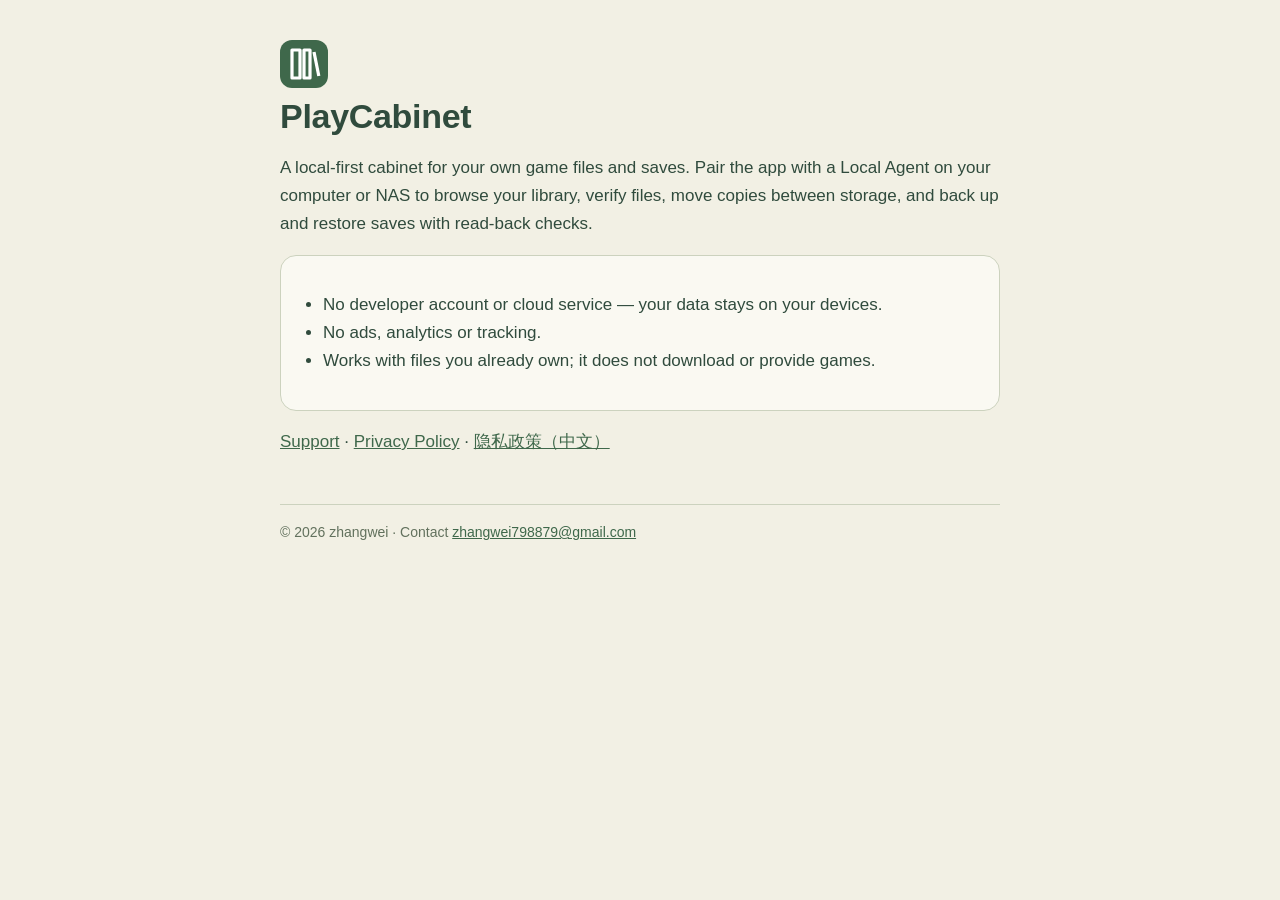
==== index.html @ b98efe16 "PlayCabinet privacy policy and support pages" ====
<!doctype html>
<html lang="en">
<head>
<meta charset="utf-8">
<meta name="viewport" content="width=device-width,initial-scale=1">
<title>PlayCabinet</title>
<meta name="description" content="PlayCabinet: a local-first cabinet for your own game files and saves, working with a Local Agent on your computer or NAS.">
<link rel="stylesheet" href="style.css">
</head>
<body><main>
<header>
<svg width="48" height="48" viewBox="0 0 24 24" aria-hidden="true"><rect width="24" height="24" rx="6" fill="#3F684B"/><path d="M6 5h4v14H6z M12 5h3v14h-3z M17 6l2.4 12" fill="none" stroke="#fff" stroke-width="1.6" stroke-linejoin="round"/></svg>
</header>
<h1>PlayCabinet</h1>
<p>A local-first cabinet for your own game files and saves. Pair the app with a Local Agent on your computer or NAS to browse your library, verify files, move copies between storage, and back up and restore saves with read-back checks.</p>
<div class="card">
<ul>
<li>No developer account or cloud service — your data stays on your devices.</li>
<li>No ads, analytics or tracking.</li>
<li>Works with files you already own; it does not download or provide games.</li>
</ul>
</div>
<p><a href="support.html">Support</a> · <a href="privacy.html">Privacy Policy</a> · <a href="privacy-zh.html">隐私政策（中文）</a></p>
<footer>© 2026 zhangwei · Contact <a href="mailto:zhangwei798879@gmail.com">zhangwei798879@gmail.com</a></footer>
</main></body>
</html>
---- style.css ----
:root{--bg:#F2F0E4;--panel:#FAF9F2;--line:#CCD2BE;--text:#304B3D;--muted:#62715D;--accent:#3F684B;--warn:#8A5A25}
@media (prefers-color-scheme:dark){:root{--bg:#141A16;--panel:#1C241F;--line:#2F3C33;--text:#E4EBE2;--muted:#A3B09F;--accent:#8FC08A;--warn:#E1B36B}}
*{box-sizing:border-box}html{-webkit-text-size-adjust:100%}
body{margin:0;background:var(--bg);color:var(--text);font:17px/1.65 -apple-system,BlinkMacSystemFont,"Segoe UI",Roboto,"PingFang SC","Noto Sans SC",sans-serif}
main{max-width:760px;margin:0 auto;padding:40px 20px 64px}
header{display:flex;align-items:center;gap:14px;margin-bottom:8px}
header svg{flex:none}
h1{font-size:34px;line-height:1.2;margin:8px 0 6px;letter-spacing:-.3px}
h2{font-size:21px;margin:34px 0 8px}
h3{font-size:17px;margin:20px 0 4px}
p,li{color:var(--text)}.muted{color:var(--muted);font-size:15px}
a{color:var(--accent)}nav.top{display:flex;gap:16px;flex-wrap:wrap;font-size:15px;margin:6px 0 24px}
.card{background:var(--panel);border:1px solid var(--line);border-radius:16px;padding:18px 20px;margin:16px 0}
.note{border-left:4px solid var(--warn);background:var(--panel);padding:12px 16px;border-radius:8px}
ul{padding-left:22px}code{font-size:15px;background:var(--panel);border:1px solid var(--line);border-radius:6px;padding:1px 5px;word-break:break-all}
footer{margin-top:48px;padding-top:16px;border-top:1px solid var(--line);color:var(--muted);font-size:14px}
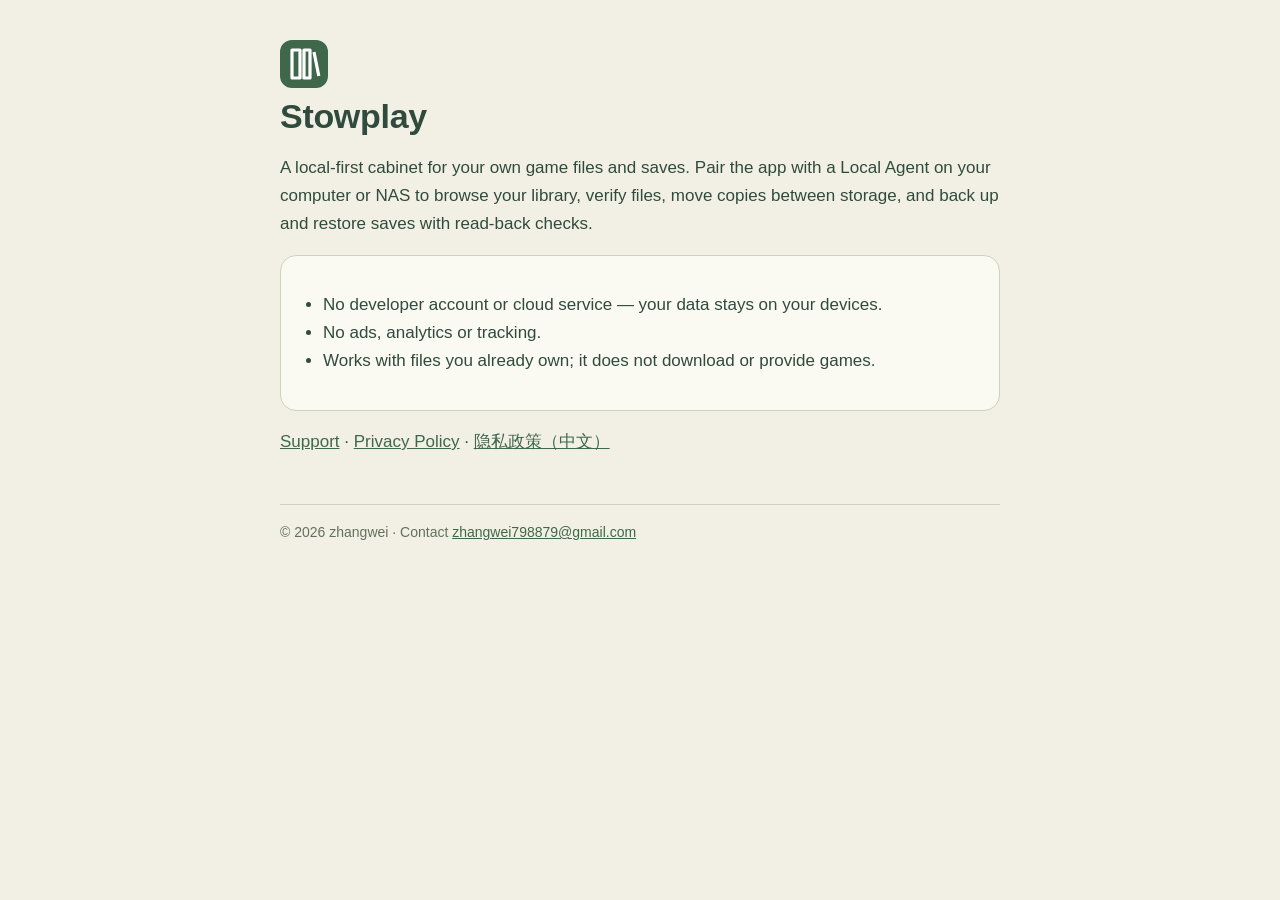
==== commit 7ab77423: "Rename product to Stowplay" ====
--- a/index.html
+++ b/index.html
@@ -3,15 +3,15 @@
 <head>
 <meta charset="utf-8">
 <meta name="viewport" content="width=device-width,initial-scale=1">
-<title>PlayCabinet</title>
-<meta name="description" content="PlayCabinet: a local-first cabinet for your own game files and saves, working with a Local Agent on your computer or NAS.">
+<title>Stowplay</title>
+<meta name="description" content="Stowplay: a local-first cabinet for your own game files and saves, working with a Local Agent on your computer or NAS.">
 <link rel="stylesheet" href="style.css">
 </head>
 <body><main>
 <header>
 <svg width="48" height="48" viewBox="0 0 24 24" aria-hidden="true"><rect width="24" height="24" rx="6" fill="#3F684B"/><path d="M6 5h4v14H6z M12 5h3v14h-3z M17 6l2.4 12" fill="none" stroke="#fff" stroke-width="1.6" stroke-linejoin="round"/></svg>
 </header>
-<h1>PlayCabinet</h1>
+<h1>Stowplay</h1>
 <p>A local-first cabinet for your own game files and saves. Pair the app with a Local Agent on your computer or NAS to browse your library, verify files, move copies between storage, and back up and restore saves with read-back checks.</p>
 <div class="card">
 <ul>
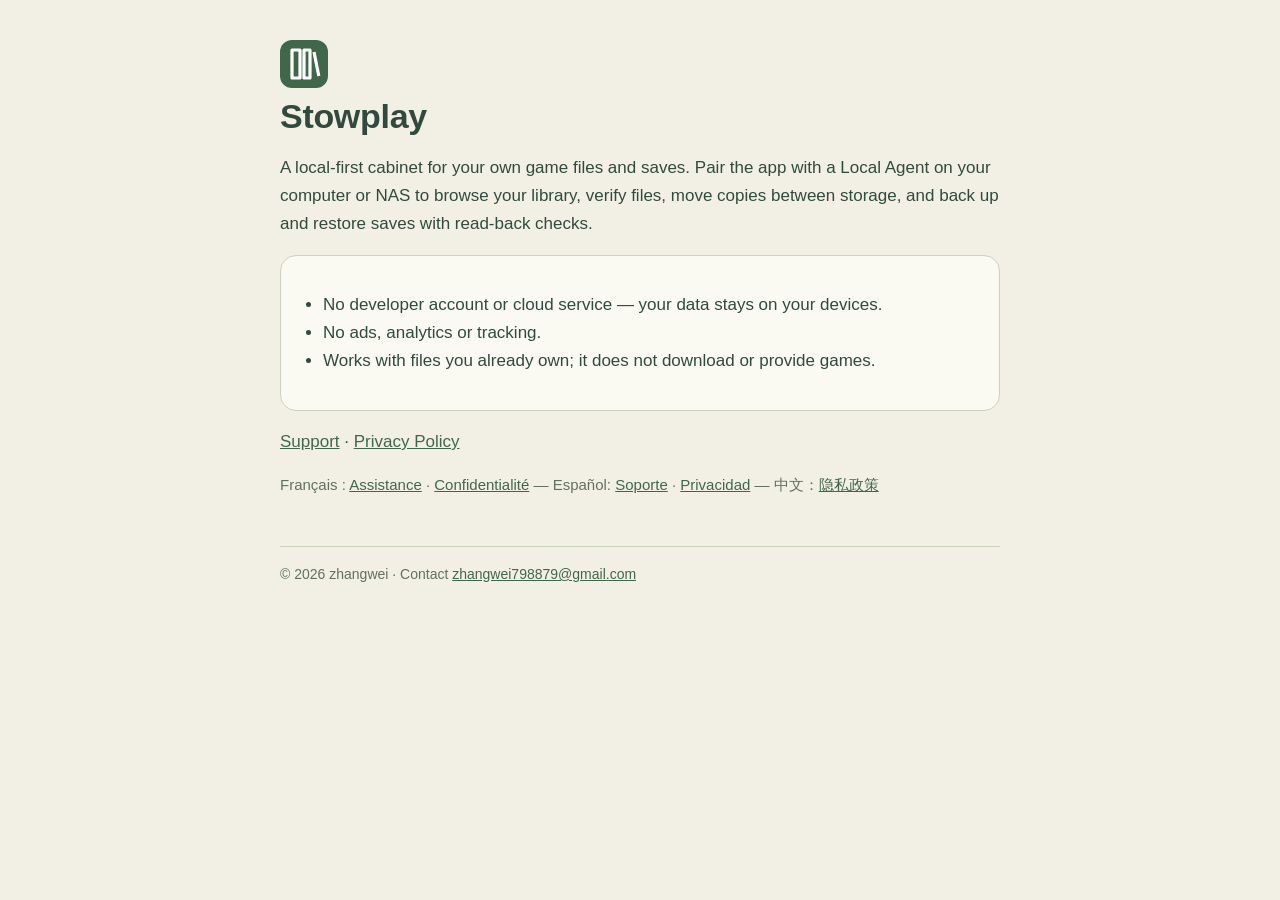
==== commit 663b8422: "Add French and Spanish privacy and support pages" ====
--- a/index.html
+++ b/index.html
@@ -20,7 +20,8 @@
 <li>Works with files you already own; it does not download or provide games.</li>
 </ul>
 </div>
-<p><a href="support.html">Support</a> · <a href="privacy.html">Privacy Policy</a> · <a href="privacy-zh.html">隐私政策（中文）</a></p>
+<p><a href="support.html">Support</a> · <a href="privacy.html">Privacy Policy</a></p>
+<p class="muted">Français : <a href="support-fr.html">Assistance</a> · <a href="privacy-fr.html">Confidentialité</a> — Español: <a href="support-es.html">Soporte</a> · <a href="privacy-es.html">Privacidad</a> — 中文：<a href="privacy-zh.html">隐私政策</a></p>
 <footer>© 2026 zhangwei · Contact <a href="mailto:zhangwei798879@gmail.com">zhangwei798879@gmail.com</a></footer>
 </main></body>
 </html>
